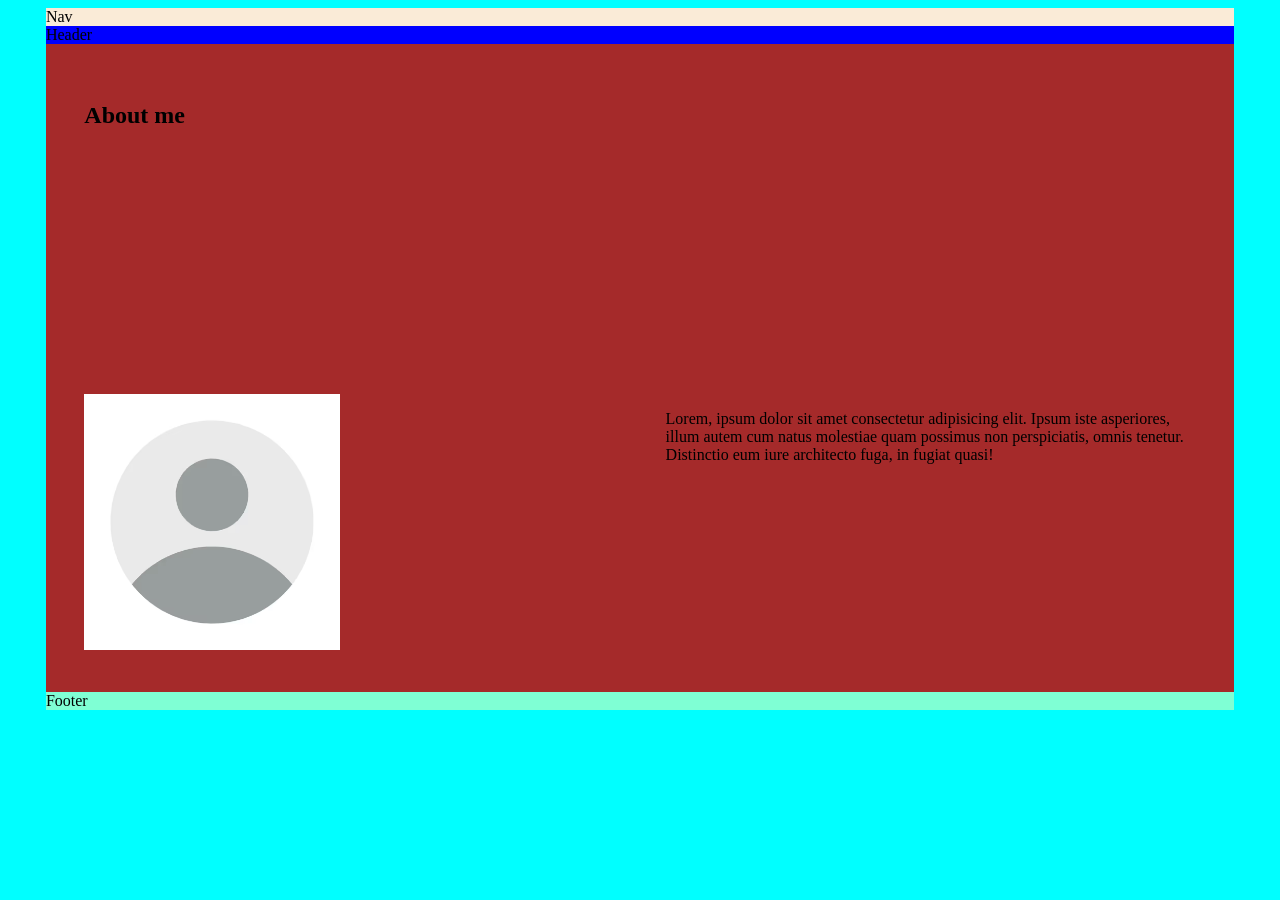
==== index.html @ 0a2274e3 "update 1 update 1" ====
<!DOCTYPE html>
<html lang="en">
<head>
  <meta charset="UTF-8">
  <meta name="viewport" content="width=device-width, initial-scale=1.0">
  <link rel="stylesheet" href="css/style.css">
  <title>Document</title>
</head>
<body>
  <div id="wrapper">
    <nav id="nv">Nav</nav>
    <header id="hd">Header</header>
    <section id="sc1">
      <h2>About me</h2>
      <div id="img1">
        <img src="\img\pfpdefault.jpg" alt="portrait" id="img1">
      </div>
      <div id="abt">
        <p>Lorem, ipsum dolor sit amet consectetur adipisicing elit. Ipsum iste asperiores, illum autem cum natus molestiae quam possimus non perspiciatis, omnis tenetur. Distinctio eum iure architecto fuga, in fugiat quasi!</p>
      </div>
    </section>
    <footer id="ft">Footer</footer>
  </div>
</body>
</html>
---- css/style.css ----
body {
    background-color: aqua;
}

#wrapper {
    display: grid;
    grid-template-areas:
    "nv"
    "hd"
    "am"
    "ft";
    margin-left: 3%;
    margin-right: 3%;
}

#nv {
    grid-area: nv;
    background-color: antiquewhite;
}

#hd {
    grid-area: hd;
    background-color: blue;
}

#sc1 {
    grid-area: am;
    background-color: brown;
    padding: 3vw;
    display: grid;
    gap: 4vw;
    grid-template-columns: 1fr 1fr;
    grid-template-rows: 1fr 1fr;

}
 h2 {
    grid-column: 1 / 3;
}

#ft {
    grid-area: ft;
    background-color: aquamarine;
}

#img1 {
    width:20vw
}
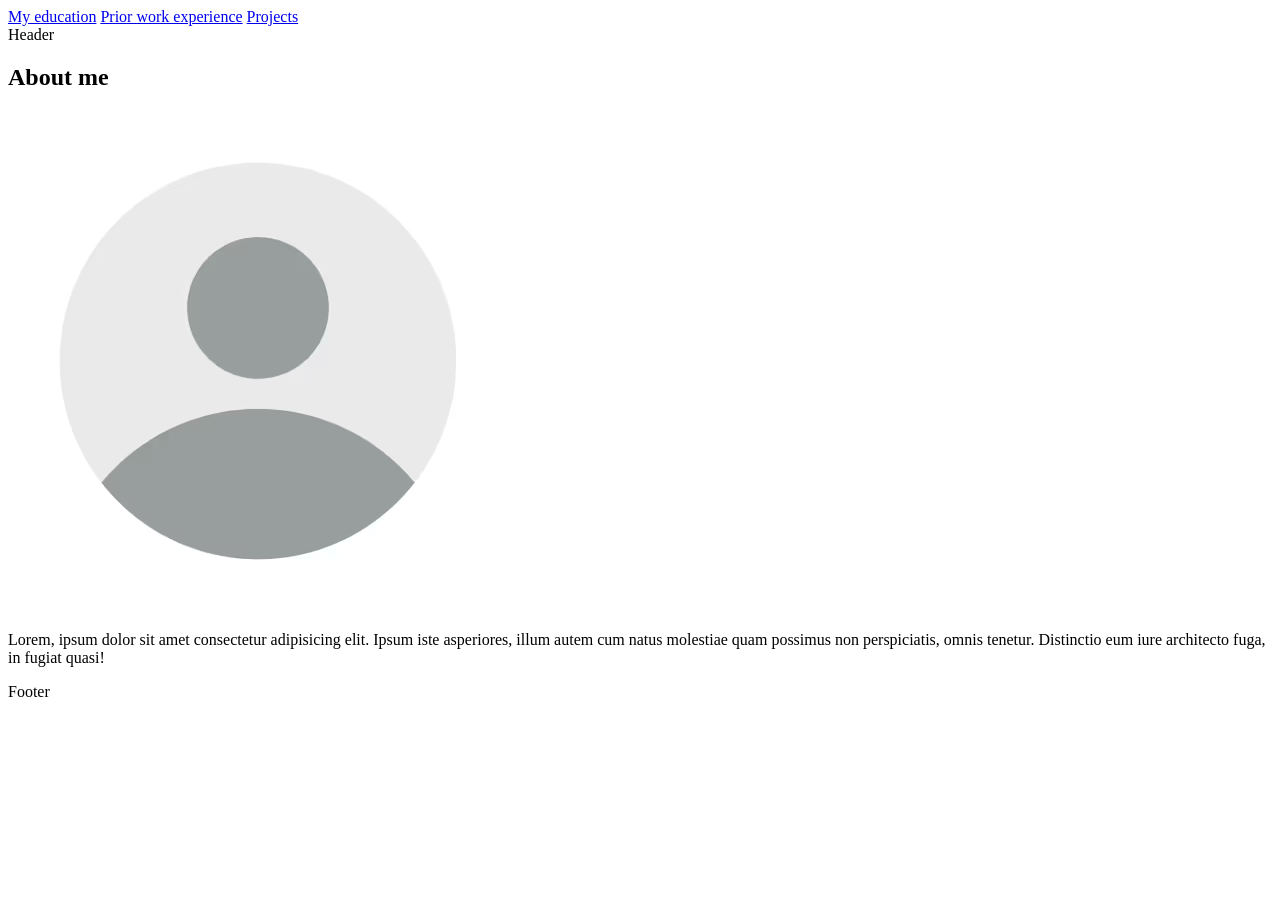
==== commit cb46c417: "20/3 adfs" ====
--- a/index.html
+++ b/index.html
@@ -8,7 +8,11 @@
 </head>
 <body>
   <div id="wrapper">
-    <nav id="nv">Nav</nav>
+    <nav id="nv">
+      <a href="education.html">My education</a>
+      <a href="prior_work.html">Prior work experience</a>
+      <a href="projects.html">Projects</a>
+    </nav>
     <header id="hd">Header</header>
     <section id="sc1">
       <h2>About me</h2>
--- a/css/style.css
+++ b/css/style.css
@@ -1,5 +1,18 @@
+/* generell */
+:root {
+    --primary-font: 'Segoe UI', Tahoma, Geneva, Verdana, sans
+}
+
+
+
+
+
+/* mobil */
+@media screen and (max-width:500px){
 body {
     background-color: aqua;
+    margin: 0;
+    font-family: var(--primary-font);
 }
 
 #wrapper {
@@ -9,13 +22,19 @@
     "hd"
     "am"
     "ft";
-    margin-left: 3%;
-    margin-right: 3%;
+
+    grid-template-rows: 0.5fr 1fr 4fr 1fr;
 }
 
 #nv {
     grid-area: nv;
     background-color: antiquewhite;
+    display: flex;
+    flex-direction: row;
+    justify-content: center;
+    align-items: center;
+    gap:4vw;
+    font-family: var(--primary-font);
 }
 
 #hd {
@@ -28,9 +47,9 @@
     background-color: brown;
     padding: 3vw;
     display: grid;
-    gap: 4vw;
+    gap: 3vw;
     grid-template-columns: 1fr 1fr;
-    grid-template-rows: 1fr 1fr;
+    grid-template-rows: 1fr 2fr;
 
 }
  h2 {
@@ -44,4 +63,7 @@
 
 #img1 {
     width:20vw
-}+}
+}
+
+/* desktop */
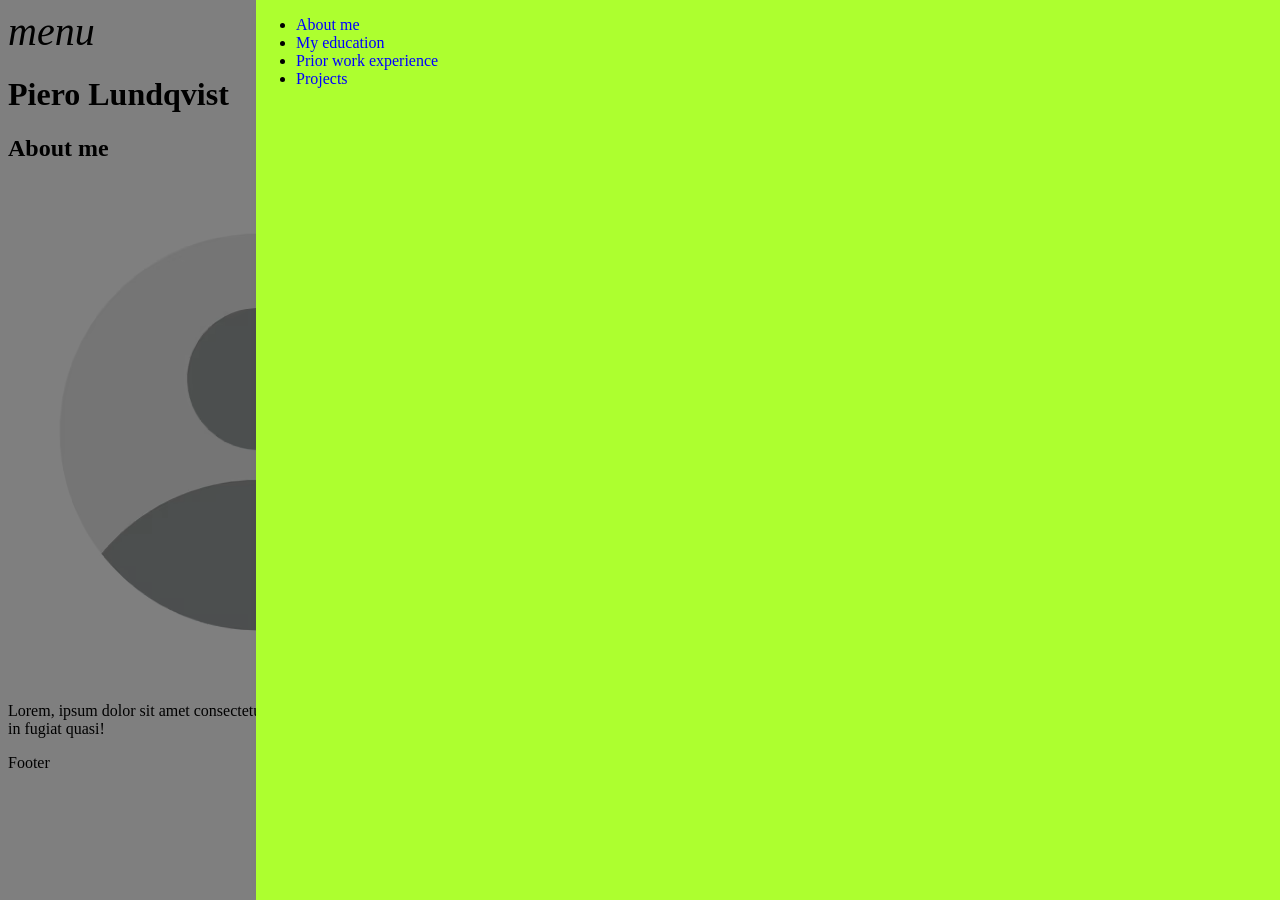
==== commit f3b6b16e: "27/3 hamburgermeny och massa andra" ====
--- a/index.html
+++ b/index.html
@@ -7,13 +7,24 @@
   <title>Document</title>
 </head>
 <body>
+  <nav class="menu">
+          <ul>
+            <li><a href="index.html">About me</a></li>
+            <li><a href="education.html">My education</a></li>
+            <li><a href="prior_work.html">Prior work experience</a></li>
+            <li><a href="projects.html">Projects</a></li>
+        </ul>
+  </nav>
   <div id="wrapper">
     <nav id="nv">
-      <a href="education.html">My education</a>
-      <a href="prior_work.html">Prior work experience</a>
-      <a href="projects.html">Projects</a>
+        <div class="fade-layer"></div>
+              <div class="menu-button">
+          <i class="material-icons">menu</i>
+          </div>
     </nav>
-    <header id="hd">Header</header>
+    <header id="hd">
+      <h1>Piero Lundqvist</h1>
+    </header>
     <section id="sc1">
       <h2>About me</h2>
       <div id="img1">
@@ -25,5 +36,6 @@
     </section>
     <footer id="ft">Footer</footer>
   </div>
+  <script src="js/main.js"></script>
 </body>
 </html>
--- a/css/style.css
+++ b/css/style.css
@@ -3,7 +3,50 @@
     --primary-font: 'Segoe UI', Tahoma, Geneva, Verdana, sans
 }
 
+a {
+    color: blue;
+    text-decoration: none;
+}
 
+.menu {
+    height: 100vh;
+    width: 80vw;
+    background: greenyellow;
+    position: fixed;
+    top: 0;
+    right: -90vw;
+    transition: right 0.3s;
+    box-shadow: 10px 0px 21px -10px rgba(0, 0, 0, 0.75);
+    z-index: 10;
+}
+
+.menu-button {
+    cursor: pointer;
+    display: inline;
+}
+
+.menu-button i.material-icons {
+    font-size: 2.5rem;
+}
+
+.show {
+    right: 0;
+}
+
+.fade-layer {
+    position: fixed;
+    top: 0;
+    left: 0;
+    right: 0;
+    bottom: 0;
+    background-color: rgba(0, 0, 0, 0.5);
+    display: none;
+    z-index: 5;
+}
+
+.fade-layer.visible {
+    display: block;
+}
 
 
 
@@ -31,15 +74,19 @@
     background-color: antiquewhite;
     display: flex;
     flex-direction: row;
-    justify-content: center;
+    justify-content: right;
     align-items: center;
     gap:4vw;
     font-family: var(--primary-font);
+    padding-right: 5vw;
 }
 
 #hd {
     grid-area: hd;
     background-color: blue;
+    display: flex;
+    justify-content: center;
+    align-items: center;
 }
 
 #sc1 {
@@ -64,6 +111,62 @@
 #img1 {
     width:20vw
 }
+
+/* My education */
+
+#wrapper2 {
+    display: grid;
+    grid-template-areas:
+    "nv"
+    "hd"
+    "am"
+    "ft";
+
+    grid-template-rows: 0.5fr 1fr 4fr 1fr;
 }
 
+#sc2 {
+    grid-area: am;
+    background-color: brown;
+    padding: 3vw;
+    display: flex;
+    flex-direction: column;
+    justify-content: space-between;
+}
+
+#l1 {
+    display: flex;
+    flex-direction: column;
+    gap: 5vh;
+}
+
+/* Prior work experience*/
+
+#wrapper3 {
+    display: grid;
+    grid-template-areas:
+    "nv"
+    "hd"
+    "am"
+    "ft";
+
+    grid-template-rows: 0.5fr 1fr 4fr 1fr;
+}
+
+/* Projects */
+
+#wrapper4 {
+    display: grid;
+    grid-template-areas:
+    "nv"
+    "hd"
+    "am"
+    "ft";
+
+    grid-template-rows: 0.5fr 1fr 4fr 1fr;
+}
+
+}
+
+
 /* desktop */
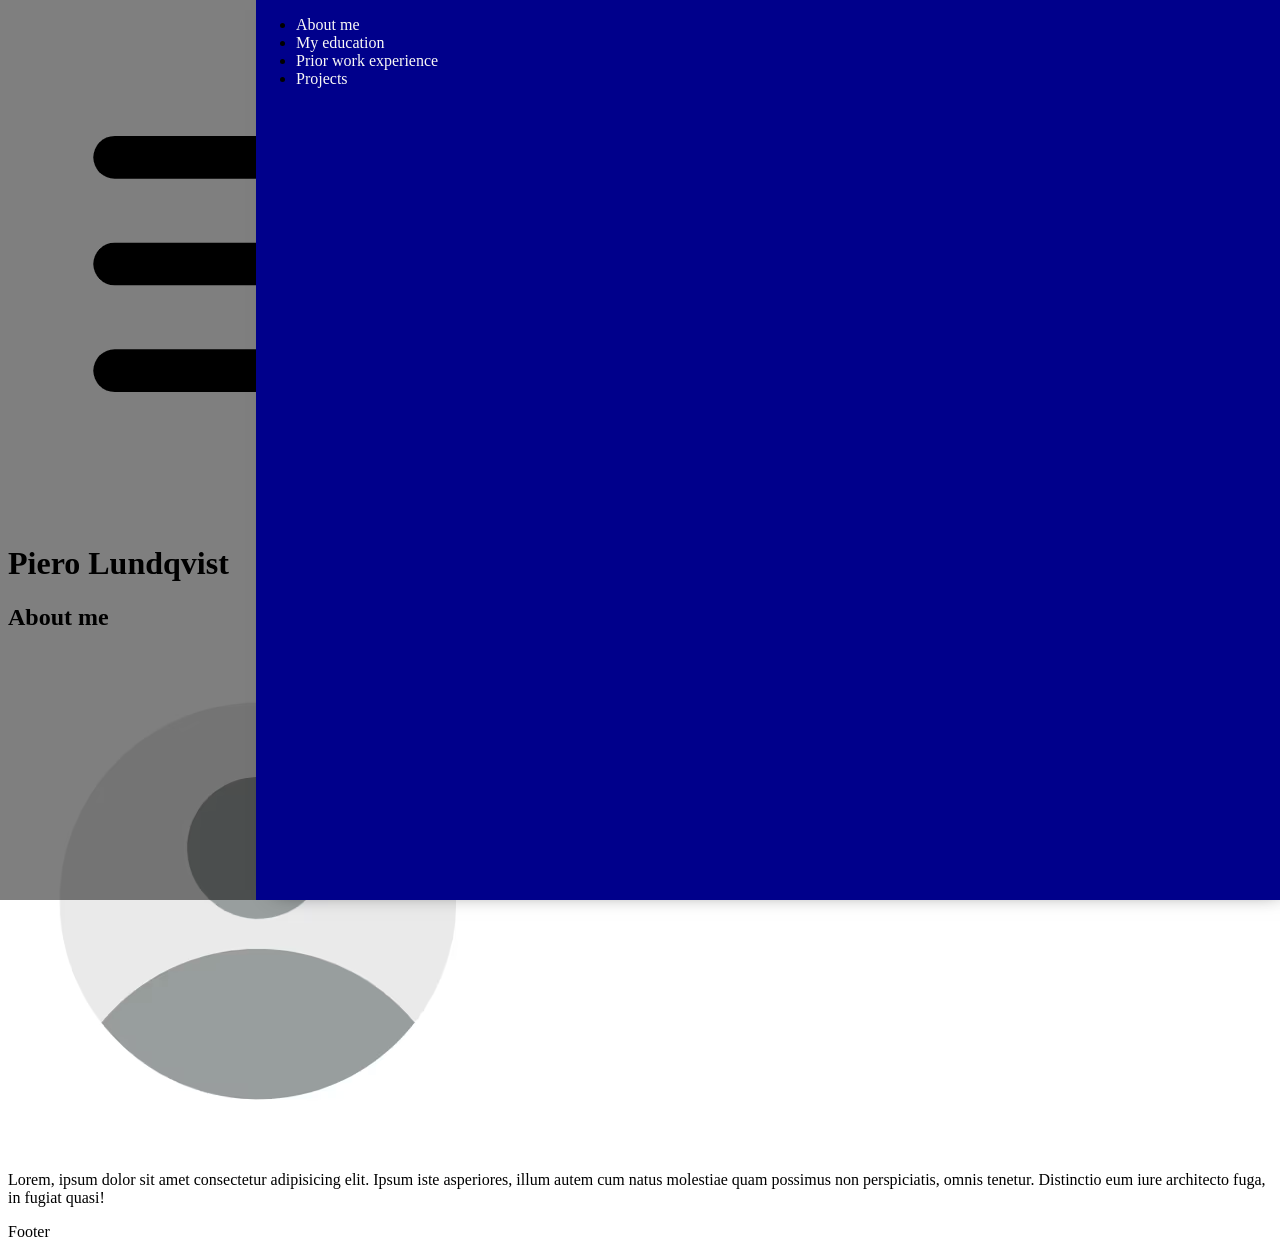
==== commit e87841f9: "push från förra veckan (jag glömde att pusha)" ====
--- a/index.html
+++ b/index.html
@@ -18,15 +18,15 @@
   <div id="wrapper">
     <nav id="nv">
         <div class="fade-layer"></div>
-              <div class="menu-button">
-          <i class="material-icons">menu</i>
+          <div class="menu-button">
+            <img src="img/ci--hamburger-md.png" id="img2">
           </div>
     </nav>
     <header id="hd">
       <h1>Piero Lundqvist</h1>
     </header>
     <section id="sc1">
-      <h2>About me</h2>
+        <h2 id="center">About me</h2>
       <div id="img1">
         <img src="\img\pfpdefault.jpg" alt="portrait" id="img1">
       </div>
--- a/css/style.css
+++ b/css/style.css
@@ -4,14 +4,14 @@
 }
 
 a {
-    color: blue;
+    color: rgba(250, 249, 246, 1);
     text-decoration: none;
 }
 
 .menu {
     height: 100vh;
     width: 80vw;
-    background: greenyellow;
+    background: darkblue;
     position: fixed;
     top: 0;
     right: -90vw;
@@ -25,7 +25,7 @@
     display: inline;
 }
 
-.menu-button i.material-icons {
+.menu-button .material-icons {
     font-size: 2.5rem;
 }
 
@@ -53,9 +53,14 @@
 /* mobil */
 @media screen and (max-width:500px){
 body {
-    background-color: aqua;
+    background-color: rgba(250, 249, 246, 1);
     margin: 0;
     font-family: var(--primary-font);
+}
+
+#abt {
+    border-left: 1vh solid darkblue;
+    padding-left: 10px;
 }
 
 #wrapper {
@@ -69,9 +74,11 @@
     grid-template-rows: 0.5fr 1fr 4fr 1fr;
 }
 
+
+
 #nv {
     grid-area: nv;
-    background-color: antiquewhite;
+    background-color: white;
     display: flex;
     flex-direction: row;
     justify-content: right;
@@ -81,17 +88,30 @@
     padding-right: 5vw;
 }
 
+#center {
+    display: flex;
+    justify-content: center;
+    align-items: center;
+    font-size: 7vh;
+}
+
 #hd {
     grid-area: hd;
-    background-color: blue;
+    background-color: darkblue;
     display: flex;
     justify-content: center;
     align-items: center;
 }
 
+h1 {
+    background-color: rgba(255, 255, 255, 0.5);
+    padding: 3vh;
+    border-radius: 3vh;
+}
+
 #sc1 {
     grid-area: am;
-    background-color: brown;
+    background-color: white;
     padding: 3vw;
     display: grid;
     gap: 3vw;
@@ -105,11 +125,15 @@
 
 #ft {
     grid-area: ft;
-    background-color: aquamarine;
+    background-color: darkblue;
 }
 
 #img1 {
-    width:20vw
+    width:20vw;
+}
+
+#img2 {
+    width:12vw;
 }
 
 /* My education */
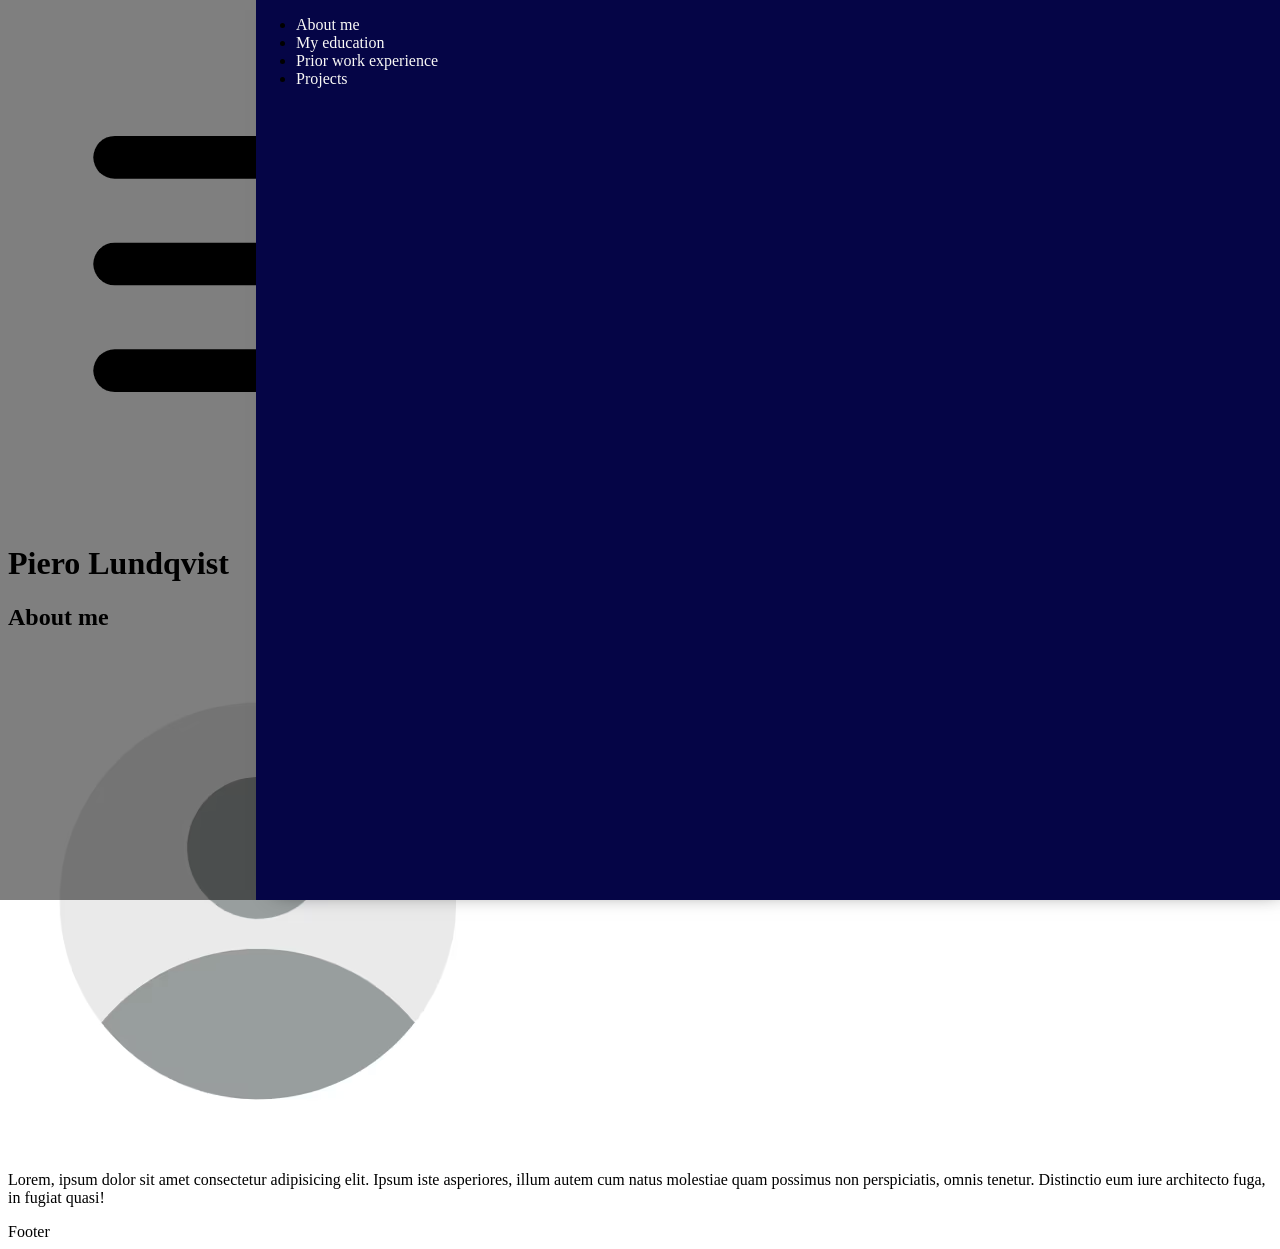
==== commit 7cb74b93: "24/4" ====
--- a/index.html
+++ b/index.html
@@ -27,12 +27,12 @@
     </header>
     <section id="sc1">
         <h2 id="center">About me</h2>
-      <div id="img1">
-        <img src="\img\pfpdefault.jpg" alt="portrait" id="img1">
-      </div>
-      <div id="abt">
-        <p>Lorem, ipsum dolor sit amet consectetur adipisicing elit. Ipsum iste asperiores, illum autem cum natus molestiae quam possimus non perspiciatis, omnis tenetur. Distinctio eum iure architecto fuga, in fugiat quasi!</p>
-      </div>
+        <div id="img1">
+          <img src="\img\pfpdefault.jpg" alt="portrait" id="img1">
+        </div>
+        <div id="abt">
+          <p>Lorem, ipsum dolor sit amet consectetur adipisicing elit. Ipsum iste asperiores, illum autem cum natus molestiae quam possimus non perspiciatis, omnis tenetur. Distinctio eum iure architecto fuga, in fugiat quasi!</p>
+        </div>
     </section>
     <footer id="ft">Footer</footer>
   </div>
--- a/css/style.css
+++ b/css/style.css
@@ -11,7 +11,7 @@
 .menu {
     height: 100vh;
     width: 80vw;
-    background: darkblue;
+    background: rgb(5, 5, 70);
     position: fixed;
     top: 0;
     right: -90vw;
@@ -59,7 +59,7 @@
 }
 
 #abt {
-    border-left: 1vh solid darkblue;
+    border-left: 1vh solid rgb(5, 5, 70);
     padding-left: 10px;
 }
 
@@ -97,7 +97,7 @@
 
 #hd {
     grid-area: hd;
-    background-color: darkblue;
+    background-color: rgb(5, 5, 70);
     display: flex;
     justify-content: center;
     align-items: center;
@@ -119,13 +119,14 @@
     grid-template-rows: 1fr 2fr;
 
 }
+
  h2 {
     grid-column: 1 / 3;
 }
 
 #ft {
     grid-area: ft;
-    background-color: darkblue;
+    background-color: rgb(5, 5, 70);
 }
 
 #img1 {
@@ -133,7 +134,7 @@
 }
 
 #img2 {
-    width:12vw;
+    width:11vw;
 }
 
 /* My education */
@@ -151,7 +152,7 @@
 
 #sc2 {
     grid-area: am;
-    background-color: brown;
+    background-color: white;
     padding: 3vw;
     display: flex;
     flex-direction: column;
@@ -164,6 +165,11 @@
     gap: 5vh;
 }
 
+.border {
+    border-left: 1vh solid rgb(5, 5, 70);
+    padding-left: 10px;
+}
+
 /* Prior work experience*/
 
 #wrapper3 {
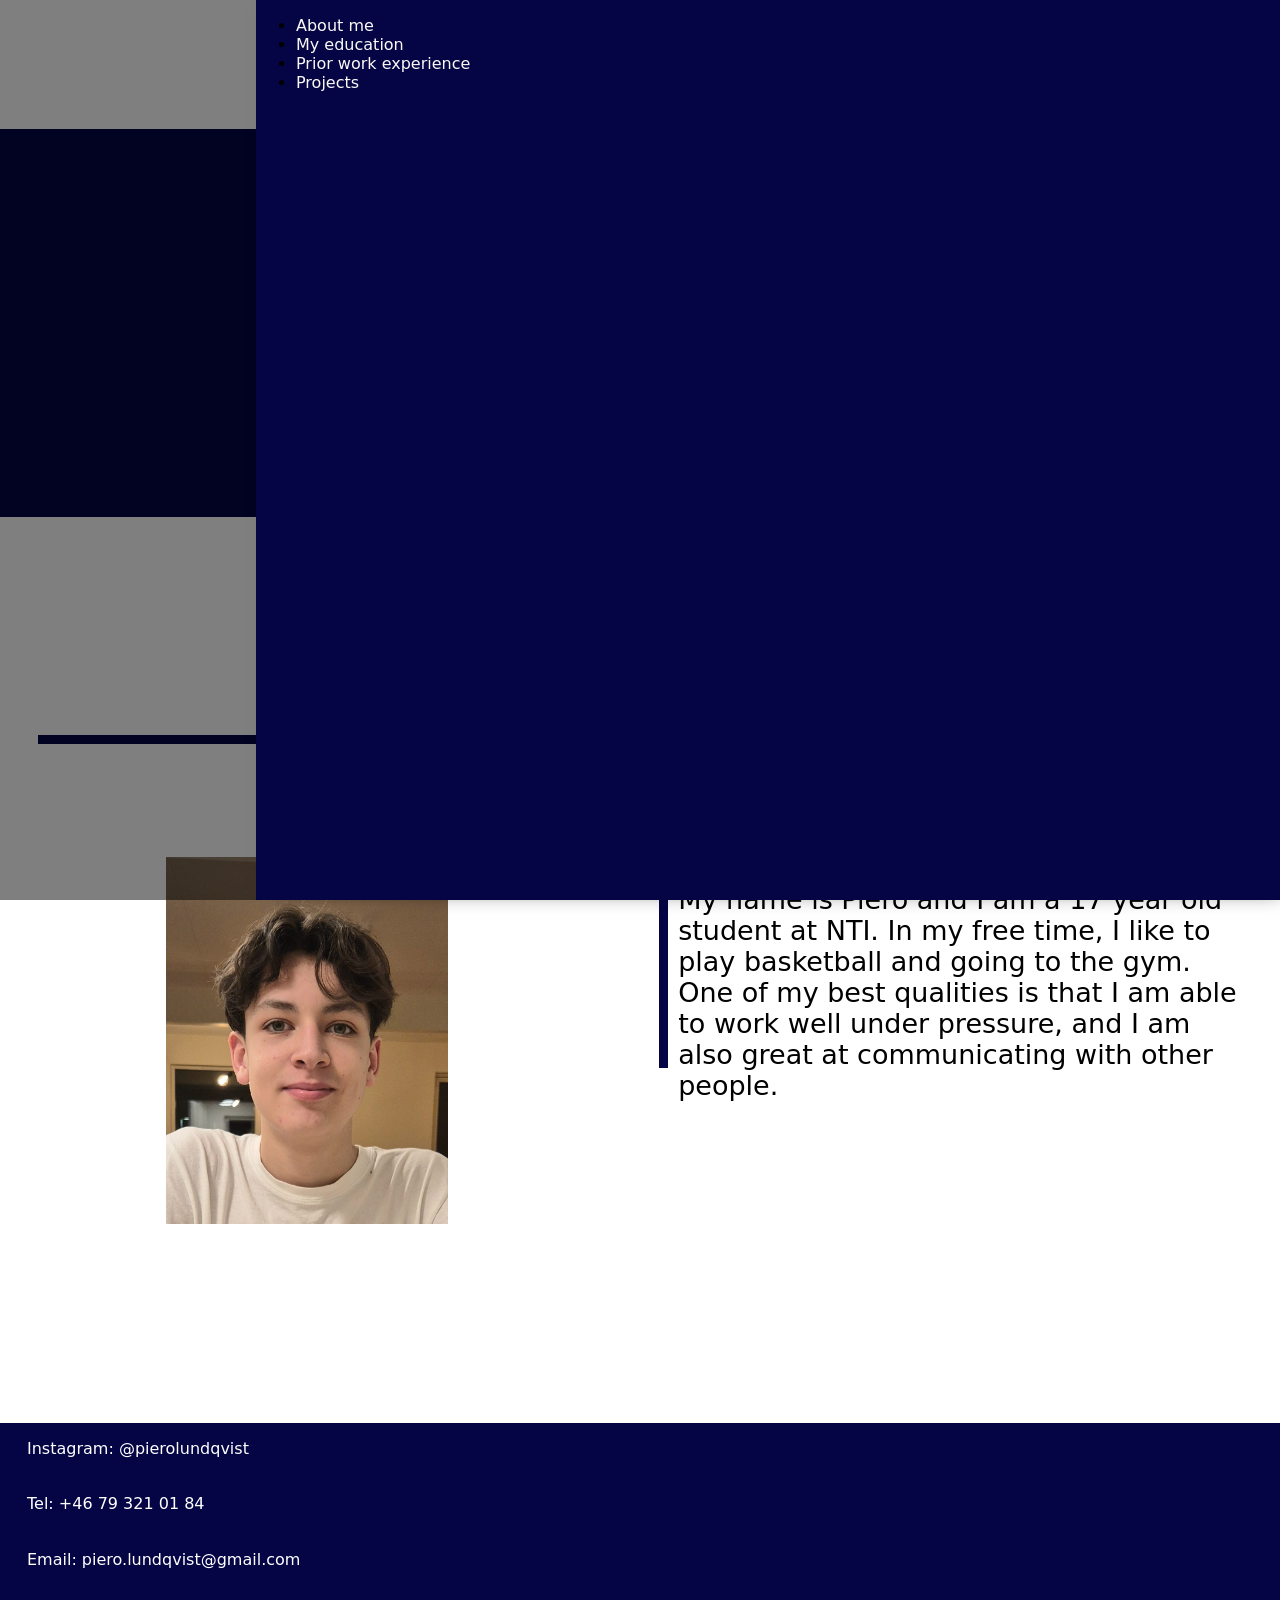
==== commit e7c7ae90: "Inlämning 26/4/2026" ====
--- a/index.html
+++ b/index.html
@@ -26,15 +26,19 @@
       <h1>Piero Lundqvist</h1>
     </header>
     <section id="sc1">
-        <h2 id="center">About me</h2>
+        <h2 id="center" class="border-bottom">About me</h2>
         <div id="img1">
-          <img src="\img\pfpdefault.jpg" alt="portrait" id="img1">
+          <img src="\img\IMG-20250224-WA0003.jpg" alt="portrait" id="img1">
         </div>
         <div id="abt">
-          <p>Lorem, ipsum dolor sit amet consectetur adipisicing elit. Ipsum iste asperiores, illum autem cum natus molestiae quam possimus non perspiciatis, omnis tenetur. Distinctio eum iure architecto fuga, in fugiat quasi!</p>
+          <p>My name is Piero and I am a 17 year old student at NTI. In my free time, I like to play basketball and going to the gym. One of my best qualities is that I am able to work well under pressure, and I am also great at communicating with other people.</p>
         </div>
     </section>
-    <footer id="ft">Footer</footer>
+    <footer id="ft">
+      <p>Instagram: @pierolundqvist</p>
+      <p>Tel: +46 79 321 01 84</p>
+      <p>Email: piero.lundqvist@gmail.com</p>
+    </footer>
   </div>
   <script src="js/main.js"></script>
 </body>
--- a/css/style.css
+++ b/css/style.css
@@ -61,6 +61,7 @@
 #abt {
     border-left: 1vh solid rgb(5, 5, 70);
     padding-left: 10px;
+    height: 70%
 }
 
 #wrapper {
@@ -71,7 +72,7 @@
     "am"
     "ft";
 
-    grid-template-rows: 0.5fr 1fr 4fr 1fr;
+    grid-template-rows: 0.5fr 1fr 3.5fr 1fr;
 }
 
 
@@ -92,7 +93,7 @@
     display: flex;
     justify-content: center;
     align-items: center;
-    font-size: 7vh;
+    font-size: 10vh;
 }
 
 #hd {
@@ -127,16 +128,27 @@
 #ft {
     grid-area: ft;
     background-color: rgb(5, 5, 70);
-}
+    display: flex;
+    flex-direction: column;
+    padding-left: 3vh;
+    gap: 0.5vh;
+    color:white
+}
+
 
 #img1 {
-    width:20vw;
+    width:40vw;
 }
 
 #img2 {
     width:11vw;
 }
 
+.icons {
+    width: 7vw;
+    height: 7vw;
+}
+
 /* My education */
 
 #wrapper2 {
@@ -147,7 +159,7 @@
     "am"
     "ft";
 
-    grid-template-rows: 0.5fr 1fr 4fr 1fr;
+    grid-template-rows: 0.5fr 1fr 3.5fr 1fr;
 }
 
 #sc2 {
@@ -180,7 +192,7 @@
     "am"
     "ft";
 
-    grid-template-rows: 0.5fr 1fr 4fr 1fr;
+    grid-template-rows: 0.5fr 1fr 3.5fr 1fr;
 }
 
 /* Projects */
@@ -193,10 +205,170 @@
     "am"
     "ft";
 
-    grid-template-rows: 0.5fr 1fr 4fr 1fr;
-}
-
-}
-
-
-/* desktop */+    grid-template-rows: 0.5fr 1fr 2fr 1fr;
+}
+
+}
+
+
+/* desktop */
+
+@media screen and (min-width:501px){
+    body {
+    background-color: rgba(250, 249, 246, 1);
+    margin: 0;
+    font-family: var(--primary-font);
+}
+
+#abt {
+    border-left: 1vh solid rgb(5, 5, 70);
+    padding-left: 10px;
+    height: 40%;
+    font-size: 3vh;
+}
+
+#wrapper {
+    display: grid;
+    grid-template-areas:
+    "nv"
+    "hd"
+    "am"
+    "ft";
+
+    grid-template-rows: 0.5fr 1.5fr 3.5fr 1fr;
+}
+
+.border {
+    border-left: 1vh solid rgb(5, 5, 70);
+    padding-left: 10px;
+}
+
+h1 {
+    font-size: 7vh;
+}
+
+.border-bottom {
+    border-bottom: 1vh solid rgb(5, 5, 70);
+}
+
+#nv {
+    grid-area: nv;
+    background-color: white;
+    display: flex;
+    flex-direction: row;
+    justify-content: right;
+    align-items: center;
+    gap:4vw;
+    font-family: var(--primary-font);
+    padding-right: 5vw;
+}
+
+#center {
+    display: flex;
+    justify-content: center;
+    align-items: center;
+    font-size: 10vh;
+}
+
+#hd {
+    grid-area: hd;
+    background-color: rgb(5, 5, 70);
+    display: flex;
+    justify-content: center;
+    align-items: center;
+}
+
+h1 {
+    background-color: rgba(255, 255, 255, 0.5);
+    padding: 3vh;
+    border-radius: 3vh;
+}
+
+#sc1 {
+    grid-area: am;
+    background-color: white;
+    padding: 3vw;
+    display: grid;
+    gap: 3vw;
+    grid-template-columns: 1fr 1fr;
+    grid-template-rows: 1fr 2fr;
+
+}
+
+ h2 {
+    grid-column: 1 / 3;
+}
+
+#ft {
+    grid-area: ft;
+    background-color: rgb(5, 5, 70);
+    display: flex;
+    flex-direction: column;
+    padding-left: 3vh;
+    gap: 0.5vh;
+    color:white
+}
+
+
+#img1 {
+    width:22vw;
+    padding-left: 5vw;
+}
+
+#img2 {
+    width:5vw;
+}
+
+/* My Education */
+
+#wrapper2 {
+    display: grid;
+    grid-template-areas:
+    "nv"
+    "hd"
+    "am"
+    "ft";
+
+    grid-template-rows: 0.5fr 1.5fr 2fr 1fr;
+}
+
+#sc2 {
+    grid-area: am;
+    background-color: white;
+    padding: 3vw;
+    display: flex;
+    flex-direction: column;
+    justify-content: space-between;
+}
+
+#l1 {
+    display: flex;
+    flex-direction: column;
+    gap: 5vh;
+}
+
+/*Prior Work Experience*/
+#wrapper3 {
+    display: grid;
+    grid-template-areas:
+    "nv"
+    "hd"
+    "am"
+    "ft";
+
+    grid-template-rows: 0.5fr 1.5fr 2fr 1fr;
+}
+
+/*PROJECTS*/
+#wrapper4 {
+    display: grid;
+    grid-template-areas:
+    "nv"
+    "hd"
+    "am"
+    "ft";
+
+    grid-template-rows: 0.5fr 1.75fr 1.5fr 1fr;
+}
+
+}
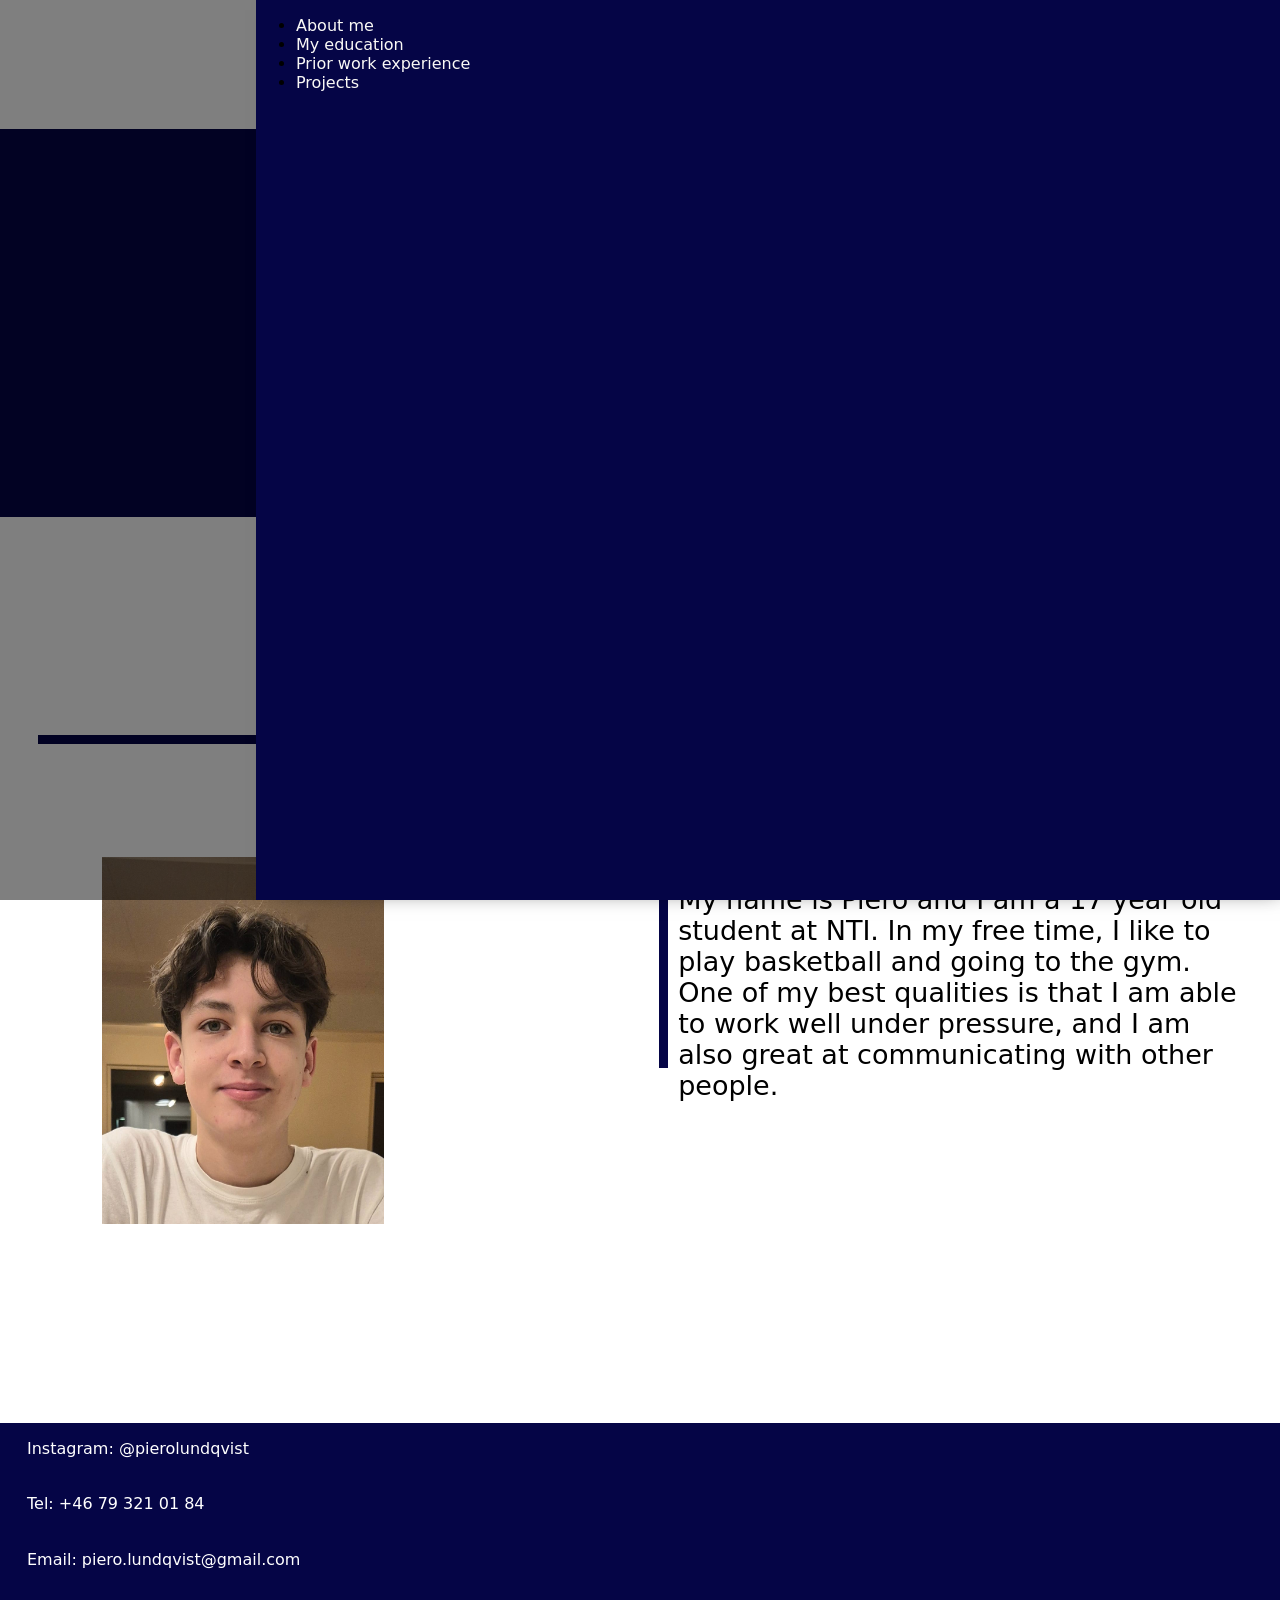
==== commit 297e802f: "Riktig inlämning använd den här för bedömning title" ====
--- a/index.html
+++ b/index.html
@@ -4,7 +4,7 @@
   <meta charset="UTF-8">
   <meta name="viewport" content="width=device-width, initial-scale=1.0">
   <link rel="stylesheet" href="css/style.css">
-  <title>Document</title>
+  <title>Piero Lundqvsit</title>
 </head>
 <body>
   <nav class="menu">
@@ -19,7 +19,7 @@
     <nav id="nv">
         <div class="fade-layer"></div>
           <div class="menu-button">
-            <img src="img/ci--hamburger-md.png" id="img2">
+            <img src="img/ci--hamburger-md.png" id="img2" alt="menu">
           </div>
     </nav>
     <header id="hd">
@@ -27,8 +27,8 @@
     </header>
     <section id="sc1">
         <h2 id="center" class="border-bottom">About me</h2>
-        <div id="img1">
-          <img src="\img\IMG-20250224-WA0003.jpg" alt="portrait" id="img1">
+        <div>
+          <img src="img/IMG-20250224-WA0003.jpg" alt="portrait" id="img1">
         </div>
         <div id="abt">
           <p>My name is Piero and I am a 17 year old student at NTI. In my free time, I like to play basketball and going to the gym. One of my best qualities is that I am able to work well under pressure, and I am also great at communicating with other people.</p>
